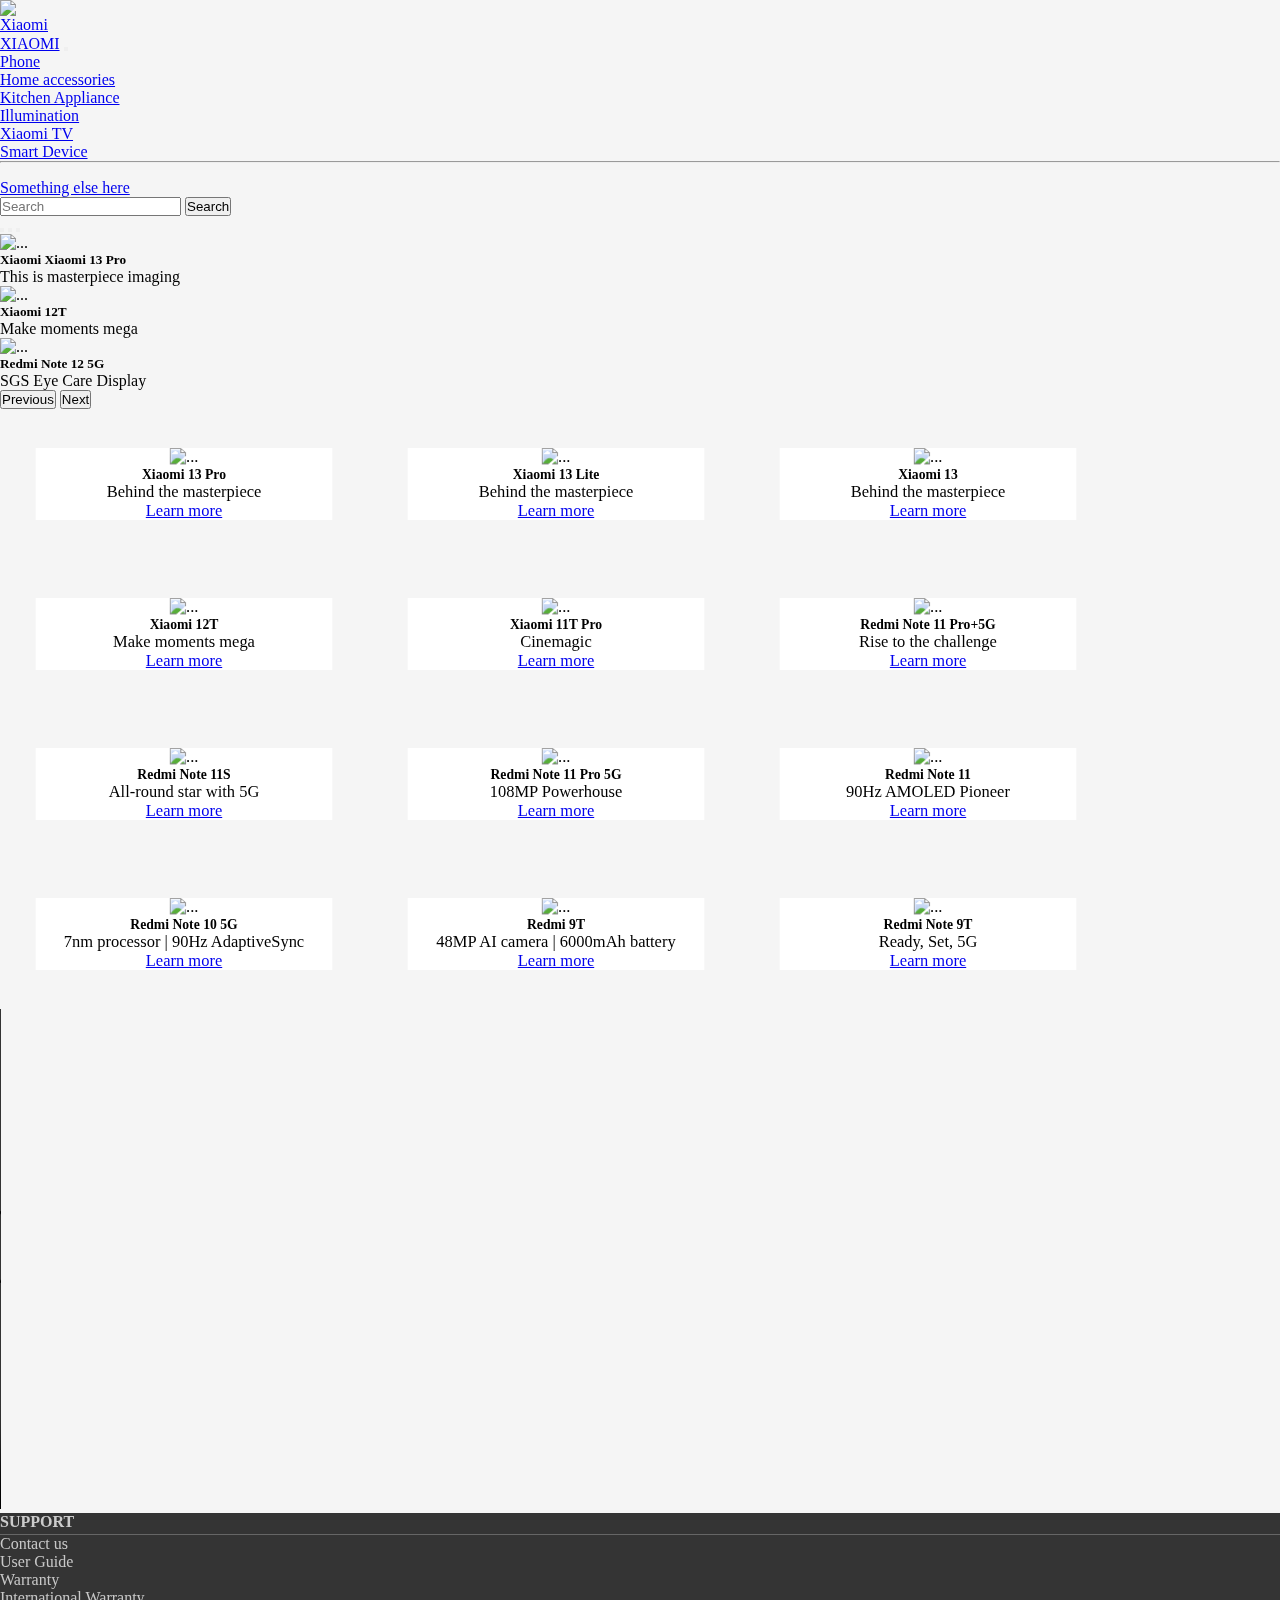
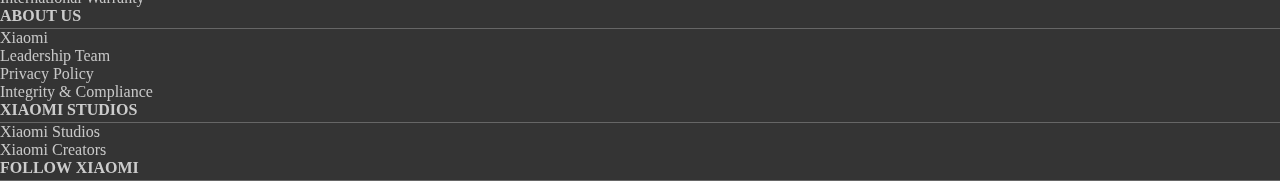
==== index.html @ e2d50bcf "to work with a renote repository" ====
<!doctype html>
<html lang="en">
<head>
    <meta charset="utf-8">
    <meta name="viewport" content="width=device-width, initial-scale=1">
    <link href="https://cdn.jsdelivr.net/npm/bootstrap@5.3.0-alpha2/dist/css/bootstrap.min.css" rel="stylesheet"
          integrity="sha384-aFq/bzH65dt+w6FI2ooMVUpc+21e0SRygnTpmBvdBgSdnuTN7QbdgL+OapgHtvPp" crossorigin="anonymous">
    <link rel="stylesheet" href="styles/style_xiaomi.css"
          href="https://cdnjs.cloudflare.com/ajax/libs/font-awesome/6.4.0/css/all.min.css">
    <title>Xiaomi</title>
    <script src="https://cdn.jsdelivr.net/npm/bootstrap@5.3.0-alpha2/dist/js/bootstrap.bundle.min.js"
            integrity="sha384-qKXV1j0HvMUeCBQ+QVp7JcfGl760yU08IQ+GpUo5hlbpg51QRiuqHAJz8+BrxE/N"
            crossorigin="anonymous"></script>
</head>
<body>

<!--
TODO:
- вручную посмотреть и сделать мобильную версию сайта
- менюшку (навбар) переделать
(
- цвета подобрать подходящие под стиль всего сайта
- добавить ссылки какие-то
- добавить логотип
- навбар сделать прилипающим
)
- изучить что значит в <img ... alt="...???...."
- изменить существующие карточки под каждый отдельный телефон и сделать ссылки именно на тот телефон
- сделать самой отдельные странички этих отдельных телефонов
- добавить футер
-->


<nav class="navbar navbar-expand-lg sticky-top  ">
    <div class="xiaomi-logo">
        <a href="https://www.mi.com/global/phone">
            <img src="https://w7.pngwing.com/pngs/304/531/png-transparent-xiaomi-flat-brand-logo-icon.png" alt="Xiaomi"
                 class="xiaomi-logo"></a>
    </div>
    <div class="container-fluid">
        <a class="navbar-brand" href="#">XIAOMI</a>
        <button class="navbar-toggler" type="button" data-bs-toggle="collapse" data-bs-target="#navbarSupportedContent"
                aria-controls="navbarSupportedContent" aria-expanded="false" aria-label="Toggle navigation">
            <span class="navbar-toggler-icon"></span>
        </button>
        <div class="collapse navbar-collapse" id="navbarSupportedContent">
            <ul class="navbar-nav me-auto mb-2 mb-lg-0">
                <li class="nav-item">
                    <a class="nav-link active" aria-current="page" href="#">Phone</a>
                </li>
                <li class="nav-item dropdown">
                    <a class="nav-link dropdown-toggle" href="#" role="button" data-bs-toggle="dropdown"
                       aria-expanded="false">Home accessories<i class="bi bi-house-door"></i>
                    </a>
                    <ul class="dropdown-menu">
                        <li><a class="dropdown-item" href="#">Kitchen Appliance</a></li>
                        <li><a class="dropdown-item" href="#">Illumination</a></li>
                        <li><a class="dropdown-item" href="#">Xiaomi TV</a></li>
                        <li><a class="dropdown-item" href="#">Smart Device</a></li>
                        <li>
                            <hr class="dropdown-divider">
                        </li>
                        <li><a class="dropdown-item" href="#">Something else here</a></li>
                    </ul>
                </li>

            </ul>
            <form class="d-flex" role="search">
                <input class="form-control me-2" type="search" placeholder="Search" aria-label="Search">
                <button class="btn btn-outline-light" type="submit">Search</button>

            </form>
        </div>
    </div>
</nav>

</section>
<script src="https://cdn.jsdelivr.net/npm/bootstrap@5.3.0-alpha2/dist/js/bootstrap.bundle.min.js"
        integrity="sha384-qKXV1j0HvMUeCBQ+QVp7JcfGl760yU08IQ+GpUo5hlbpg51QRiuqHAJz8+BrxE/N"
        crossorigin="anonymous"></script>
<div id="carouselExampleCaptions" class="carousel slide carousel-fade">
    <div class="carousel-indicators">
        <button type="button" data-bs-target="#carouselExampleCaptions" data-bs-slide-to="0" class="active"
                aria-current="true" aria-label="Slide 1"></button>
        <button type="button" data-bs-target="#carouselExampleCaptions" data-bs-slide-to="1"
                aria-label="Slide 2"></button>
        <button type="button" data-bs-target="#carouselExampleCaptions" data-bs-slide-to="2"
                aria-label="Slide 3"></button>

    </div>
    <div class="carousel-inner">
        <div class="carousel-item active">
            <img src="https://i02.appmifile.com/525_operatorx_operatorx_xm/22/02/2023/a83af85dd46f847a59a5ffecd1186d16.jpg?q=100"
                 class="d-block w-100"
                 alt="...">
            <div class="carousel-caption d-none d-md-block">
                <h5>Xiaomi Xiaomi 13 Pro</h5>
                <p>This is masterpiece imaging</p>
            </div>
        </div>
        <div class="carousel-item">
            <img src="https://i02.appmifile.com/mi-com-product/fly-birds/xiaomi-12t/pc/img13n.jpg"
                 class="d-block w-100" alt="...">
            <div class="carousel-caption d-none d-md-block">
                <h5>Xiaomi 12T</h5>
                <p>Make moments mega</p>
            </div>
        </div>
        <div class="carousel-item">
            <img src="https://cdn.computerhoy.com/sites/navi.axelspringer.es/public/media/image/2023/03/redmi-note-12-pro-2988918.jpg?tf=3840x"
                 class="d-block w-100" alt="...">
            <div class="carousel-caption d-none d-md-block">
                <h5>Redmi Note 12 5G</h5>
                <p>SGS Eye Care Display</p>
            </div>
        </div>
    </div>
    <button class="carousel-control-prev" type="button" data-bs-target="#carouselExampleCaptions" data-bs-slide="prev">
        <span class="carousel-control-prev-icon" aria-hidden="true"></span>
        <span class="visually-hidden">Previous</span>
    </button>
    <button class="carousel-control-next" type="button" data-bs-target="#carouselExampleCaptions" data-bs-slide="next">
        <span class="carousel-control-next-icon" aria-hidden="true"></span>
        <span class="visually-hidden">Next</span>
    </button>
</div>
<div class="card" style="width: 18rem;">
    <img src="https://i01.appmifile.com/v1/MI_18455B3E4DA706226CF7535A58E875F0267/pms_1677427639.01867146!348x348.png?f=webp"
         class="card-img-top" alt="...">
    <div class="card-body">
        <h5 class="card-title">Xiaomi 13 Pro</h5>
        <p class="card-text">Behind the masterpiece</p>
        <a href="phones/xiaomi_13_pro.html" button type="button" class="btn btn-outline-light" target="_blank">Learn
            more</button></a>
    </div>
</div>
<div class="card" style="width: 18rem;">
    <img src="https://i01.appmifile.com/v1/MI_18455B3E4DA706226CF7535A58E875F0267/pms_1677429532.40596257!348x348.png?f=webp"
         class="card-img-top" alt="...">
    <div class="card-body">
        <h5 class="card-title">Xiaomi 13 Lite</h5>
        <p class="card-text">Behind the masterpiece</p>
        <a href="phones/xiaomi_13_lite.html" button type="button" class="btn btn-outline-light" target="_blank">Learn
            more</button></a>
    </div>
</div>

<div class="card" style="width: 18rem;">
    <img src="https://i01.appmifile.com/v1/MI_18455B3E4DA706226CF7535A58E875F0267/pms_1677427681.17943185!348x348.png?f=webp"
         class="card-img-top" alt="...">
    <div class="card-body">
        <h5 class="card-title">Xiaomi 13</h5>
        <p class="card-text">Behind the masterpiece</p>
        <a href="phones/xiaomi13.html" button type="button" class="btn btn-outline-light" target="_blank">Learn
            more</button></a>
    </div>
</div>

<div class="card" style="width: 18rem;">
    <img src="https://i01.appmifile.com/v1/MI_18455B3E4DA706226CF7535A58E875F0267/pms_1666598531.28686121!348x348.png?f=webp"
         class="card-img-top" alt="...">
    <div class="card-body">
        <h5 class="card-title">Xiaomi 12T</h5>
        <p class="card-text">Make moments mega</p>
        <a href="phones/xiaomi12T.html" button type="button" class="btn btn-outline-light" target="_blank">Learn
            more</button></a>
    </div>
</div>

<div class="card" style="width: 18rem;">
    <img src="https://i01.appmifile.com/v1/MI_18455B3E4DA706226CF7535A58E875F0267/pms_1666344505.05686918!348x348.png?f=webp"
         class="card-img-top" alt="...">
    <div class="card-body">
        <h5 class="card-title">Xiaomi 11T Pro</h5>
        <p class="card-text">Cinemagic</p>
        <a href="phones/xiaomi11TPro.html" button type="button" class="btn btn-outline-light" target="_blank">Learn
            more</button></a>
    </div>
</div>


<div class="card" style="width: 18rem;">
    <img src="https://i01.appmifile.com/v1/MI_18455B3E4DA706226CF7535A58E875F0267/pms_1666350267.6365923!348x348.png?f=webp"
         class="card-img-top" alt="...">
    <div class="card-body">
        <h5 class="card-title">Redmi Note 11 Pro+5G</h5>
        <p class="card-text">Rise to the challenge</p>
        <a href="phones/xiaomiRedmi Note 11 Pro+5G" button type="button" class="btn btn-outline-light" target="_blank">Learn
            more</button></a>
    </div>
</div>

<div class="card" style="width: 18rem;">
    <img src="https://i01.appmifile.com/v1/MI_18455B3E4DA706226CF7535A58E875F0267/pms_1663749567.48319834!348x348.png?f=webp"
         class="card-img-top" alt="...">
    <div class="card-body">
        <h5 class="card-title">Redmi Note 11S</h5>
        <p class="card-text">All-round star with 5G</p>
        <a href="phones/xiaomi Redmi Note 11S" button type="button" class="btn btn-outline-light" target="_blank">Learn
            more</button></a>
    </div>
</div>

<div class="card" style="width: 18rem;">
    <img src="https://i01.appmifile.com/v1/MI_18455B3E4DA706226CF7535A58E875F0267/pms_1666350177.34653330!348x348.png?f=webp"
         class="card-img-top" alt="...">
    <div class="card-body">
        <h5 class="card-title">Redmi Note 11 Pro 5G</h5>
        <p class="card-text">108MP Powerhouse</p>
        <a href="img.html" button type="button" class="btn btn-outline-light" target="_blank">Learn more</button></a>
    </div>
</div>

<div class="card" style="width: 18rem;">
    <img src="https://i01.appmifile.com/v1/MI_18455B3E4DA706226CF7535A58E875F0267/pms_1666350199.33692514!348x348.png?f=webp"
         class="card-img-top" alt="...">
    <div class="card-body">
        <h5 class="card-title">Redmi Note 11</h5>
        <p class="card-text">90Hz AMOLED Pioneer</p>
        <a href="img.html" button type="button" class="btn btn-outline-light" target="_blank">Learn more</button></a>
    </div>
</div>
<div class="card" style="width: 18rem;">
    <img src="https://i01.appmifile.com/v1/MI_18455B3E4DA706226CF7535A58E875F0267/pms_1666350302.42811753!348x348.png?f=webp"
         class="card-img-top" alt="...">
    <div class="card-body">
        <h5 class="card-title">Redmi Note 10 5G</h5>
        <p class="card-text">7nm processor | 90Hz AdaptiveSync</p>
        <a href="img.html" button type="button" class="btn btn-outline-light" target="_blank">Learn more</button></a>
    </div>
</div>
<div class="card" style="width: 18rem;">
    <img src="https://i01.appmifile.com/v1/MI_18455B3E4DA706226CF7535A58E875F0267/pms_1666350727.44153219.png?width=400&height=400"
         class="card-img-top" alt="...">
    <div class="card-body">
        <h5 class="card-title">Redmi 9T</h5>
        <p class="card-text">48MP AI camera | 6000mAh battery</p>
        <a href="img.html" button type="button" class="btn btn-outline-light" target="_blank">Learn more</button></a>
    </div>
</div>
<div class="card" style="width: 18rem;">
    <img src="https://i01.appmifile.com/v1/MI_18455B3E4DA706226CF7535A58E875F0267/pms_1666350355.03671363.png?width=400&height=400"
         class="card-img-top" alt="...">
    <div class="card-body">
        <h5 class="card-title">Redmi Note 9T</h5>
        <p class="card-text">Ready, Set, 5G</p>
        <a href="img.html" button type="button" class="btn btn-outline-light" target="_blank">Learn more</button></a>
    </div>
</div>
<div class="container">

    <video width="700" height="500" src="video/video.mp4" type="video/mp4" controls></video>
</div>


<!--<div class="container">-->
<!--    <div class="yt-holder">-->
<!--        <iframe width="600" height="500" src="https://www.youtube.com/embed/pLqd8O5Pws8?controls=0"-->
<!--                title="YouTube video player"-->
<!--                allow="accelerometer; autoplay; clipboard-write; encrypted-media;-->
<!-- gyroscope; picture-in-picture; web-share" allowfullscreen></iframe>-->

<!--    </div>-->
<!--</div>-->
<footer>
    <section class="footer">
        <div class="container">
            <div class="row">
                <div class="col-md-3 col-6">
                    <h4>SUPPORT</h4>
                    <ul class="list-unstyled">
                        <li><a href="#">Contact us</a></li>
                        <li><a href="#">User Guide</a></li>
                        <li><a href="#">Warranty</a></li>
                        <li><a href="#">International Warranty</a></li>
                    </ul>
                </div>
                <div class="col-md-3 col-6">
                    <h4>ABOUT US</h4>
                    <ul class="list-unstyled">
                        <li><a href="#">Xiaomi</a></li>
                        <li><a href="#">Leadership Team</a></li>
                        <li><a href="#">Privacy Policy</a></li>
                        <li><a href="#">Integrity & Compliance</a></li>
                    </ul>
                </div>
                <div class="col-md-3 col-6">
                    <h4>XIAOMI STUDIOS</h4>
                    <ul class="list-unstyled">
                        <li><a href="#">Xiaomi Studios</a></li>
                        <li><a href="#">Xiaomi Creators</a></li>
                    </ul>
                </div>
                <div class="col-md-3 col-6">
                    <h4>Follow Xiaomi</h4>

                </div>

            </div>

        </div>

        </div>
    </section>


</footer>


<script src="https://cdn.jsdelivr.net/npm/bootstrap@5.3.0-alpha2/dist/js/bootstrap.bundle.min.js"
        integrity="sha384-qKXV1j0HvMUeCBQ+QVp7JcfGl760yU08IQ+GpUo5hlbpg51QRiuqHAJz8+BrxE/N"
        crossorigin="anonymous"></script>

</body>
</html>
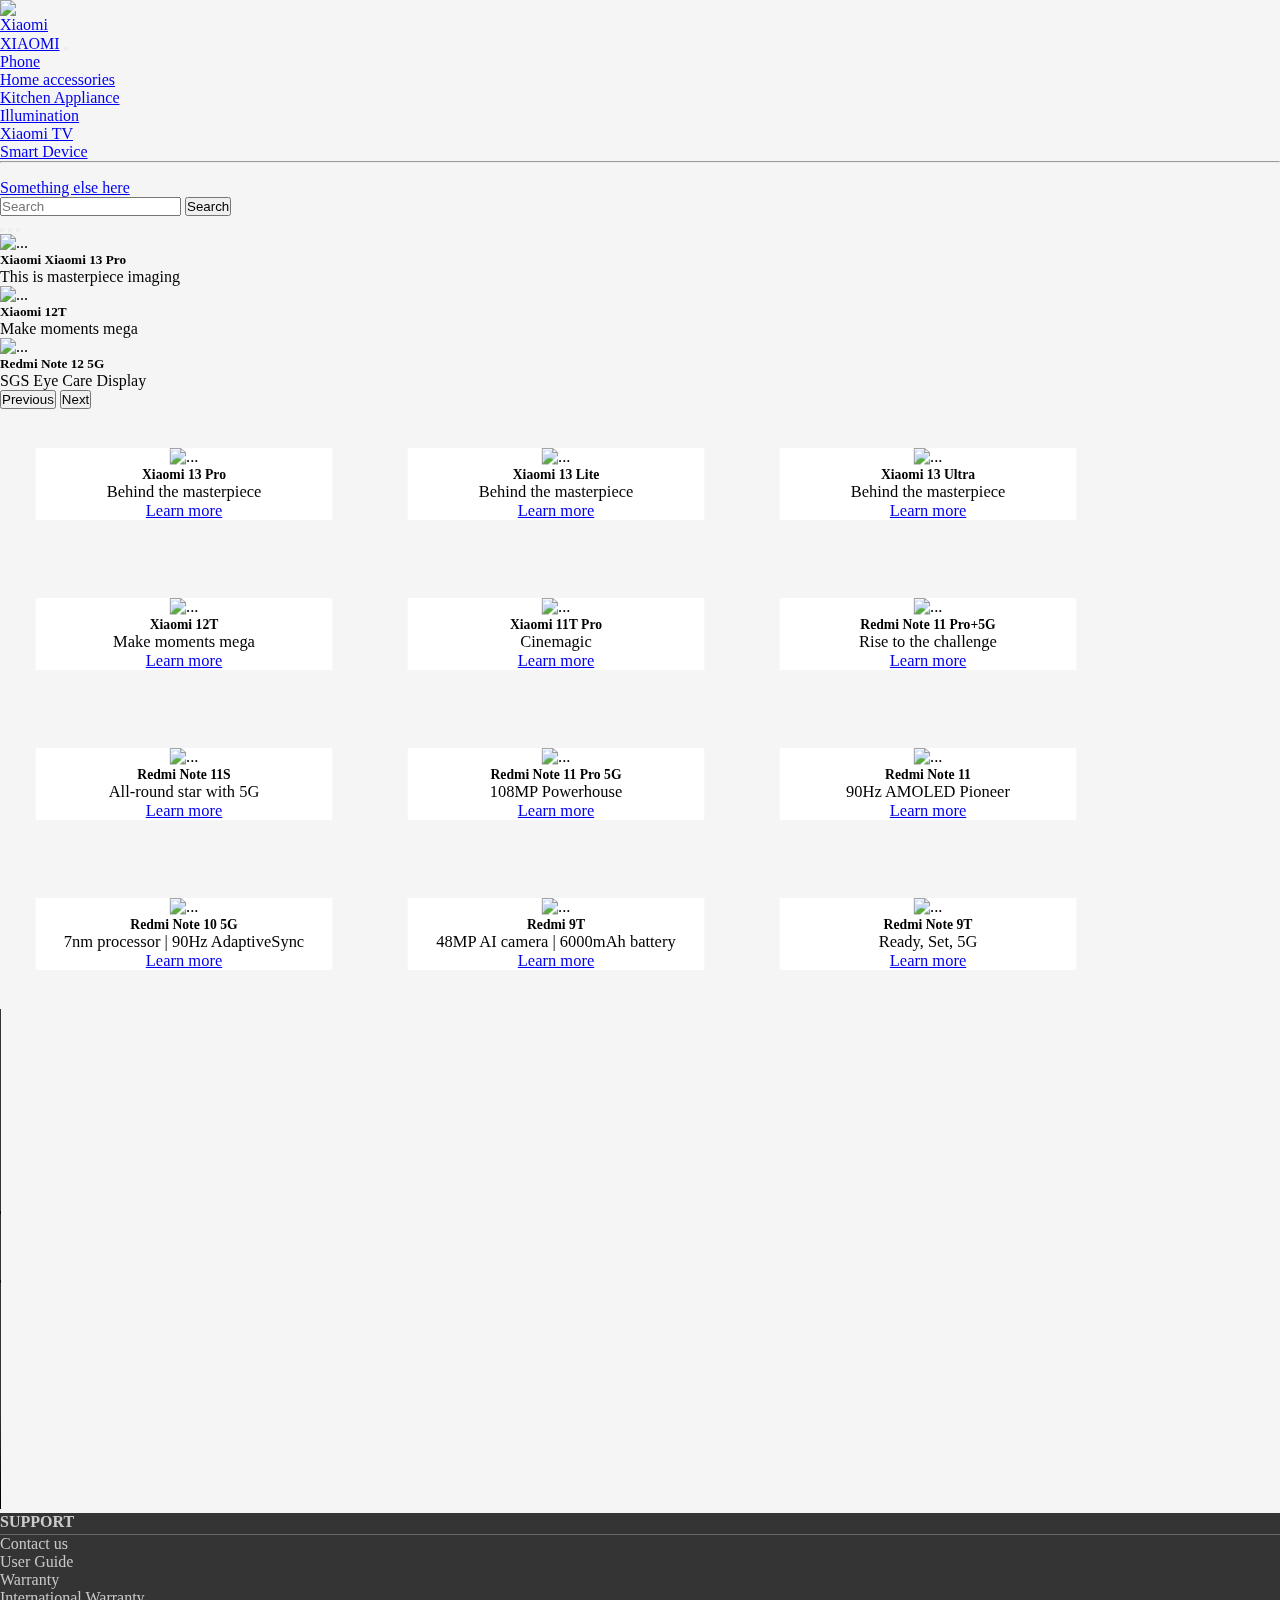
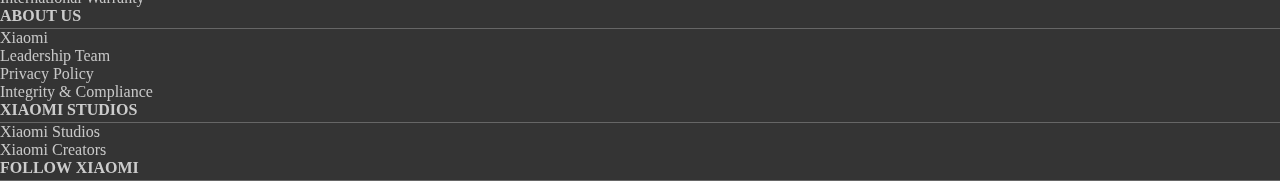
==== commit f806ea17: "deleted todo" ====
--- a/index.html
+++ b/index.html
@@ -14,21 +14,6 @@
 </head>
 <body>
 
-<!--
-TODO:
-- вручную посмотреть и сделать мобильную версию сайта
-- менюшку (навбар) переделать
-(
-- цвета подобрать подходящие под стиль всего сайта
-- добавить ссылки какие-то
-- добавить логотип
-- навбар сделать прилипающим
-)
-- изучить что значит в <img ... alt="...???...."
-- изменить существующие карточки под каждый отдельный телефон и сделать ссылки именно на тот телефон
-- сделать самой отдельные странички этих отдельных телефонов
-- добавить футер
--->
 
 
 <nav class="navbar navbar-expand-lg sticky-top  ">
@@ -149,9 +134,9 @@
     <img src="https://i01.appmifile.com/v1/MI_18455B3E4DA706226CF7535A58E875F0267/pms_1677427681.17943185!348x348.png?f=webp"
          class="card-img-top" alt="...">
     <div class="card-body">
-        <h5 class="card-title">Xiaomi 13</h5>
+        <h5 class="card-title">Xiaomi 13 Ultra</h5>
         <p class="card-text">Behind the masterpiece</p>
-        <a href="phones/xiaomi13.html" button type="button" class="btn btn-outline-light" target="_blank">Learn
+        <a href="phones/xiaomi_13 ultra.html" button type="button" class="btn btn-outline-light" target="_blank">Learn
             more</button></a>
     </div>
 </div>
@@ -306,7 +291,6 @@
 
 </footer>
 
-
 <script src="https://cdn.jsdelivr.net/npm/bootstrap@5.3.0-alpha2/dist/js/bootstrap.bundle.min.js"
         integrity="sha384-qKXV1j0HvMUeCBQ+QVp7JcfGl760yU08IQ+GpUo5hlbpg51QRiuqHAJz8+BrxE/N"
         crossorigin="anonymous"></script>
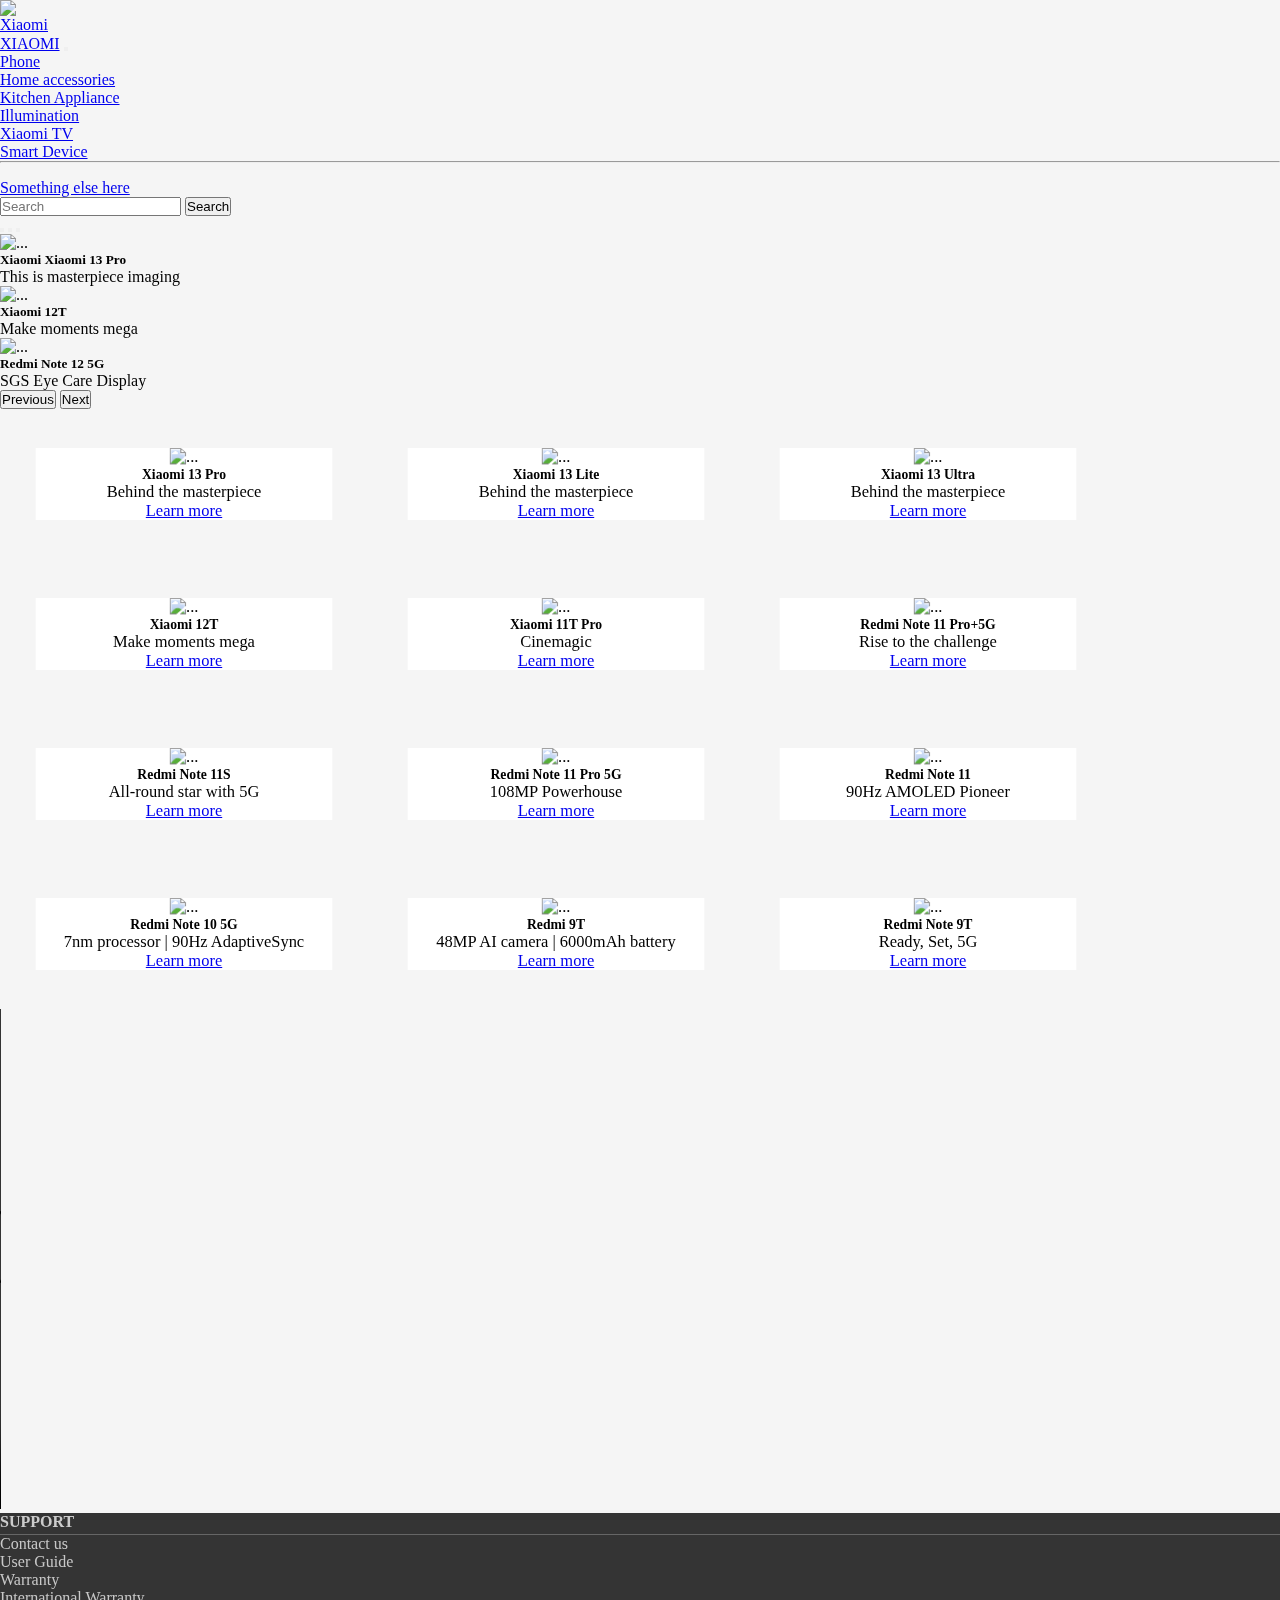
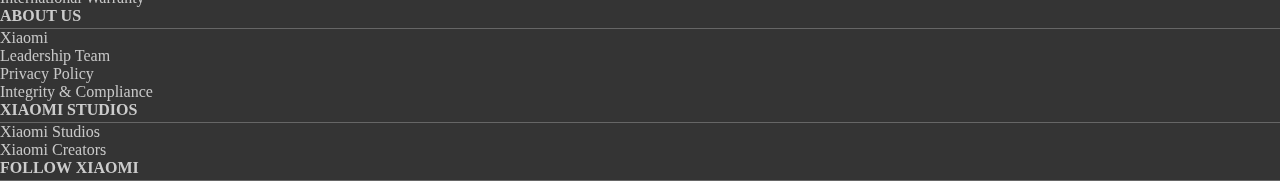
==== commit b29277f4: "aadd" ====
--- a/index.html
+++ b/index.html
@@ -136,7 +136,7 @@
     <div class="card-body">
         <h5 class="card-title">Xiaomi 13 Ultra</h5>
         <p class="card-text">Behind the masterpiece</p>
-        <a href="phones/xiaomi_13 ultra.html" button type="button" class="btn btn-outline-light" target="_blank">Learn
+        <a href="phones/xiaomi_13_ultra.html" button type="button" class="btn btn-outline-light" target="_blank">Learn
             more</button></a>
     </div>
 </div>
